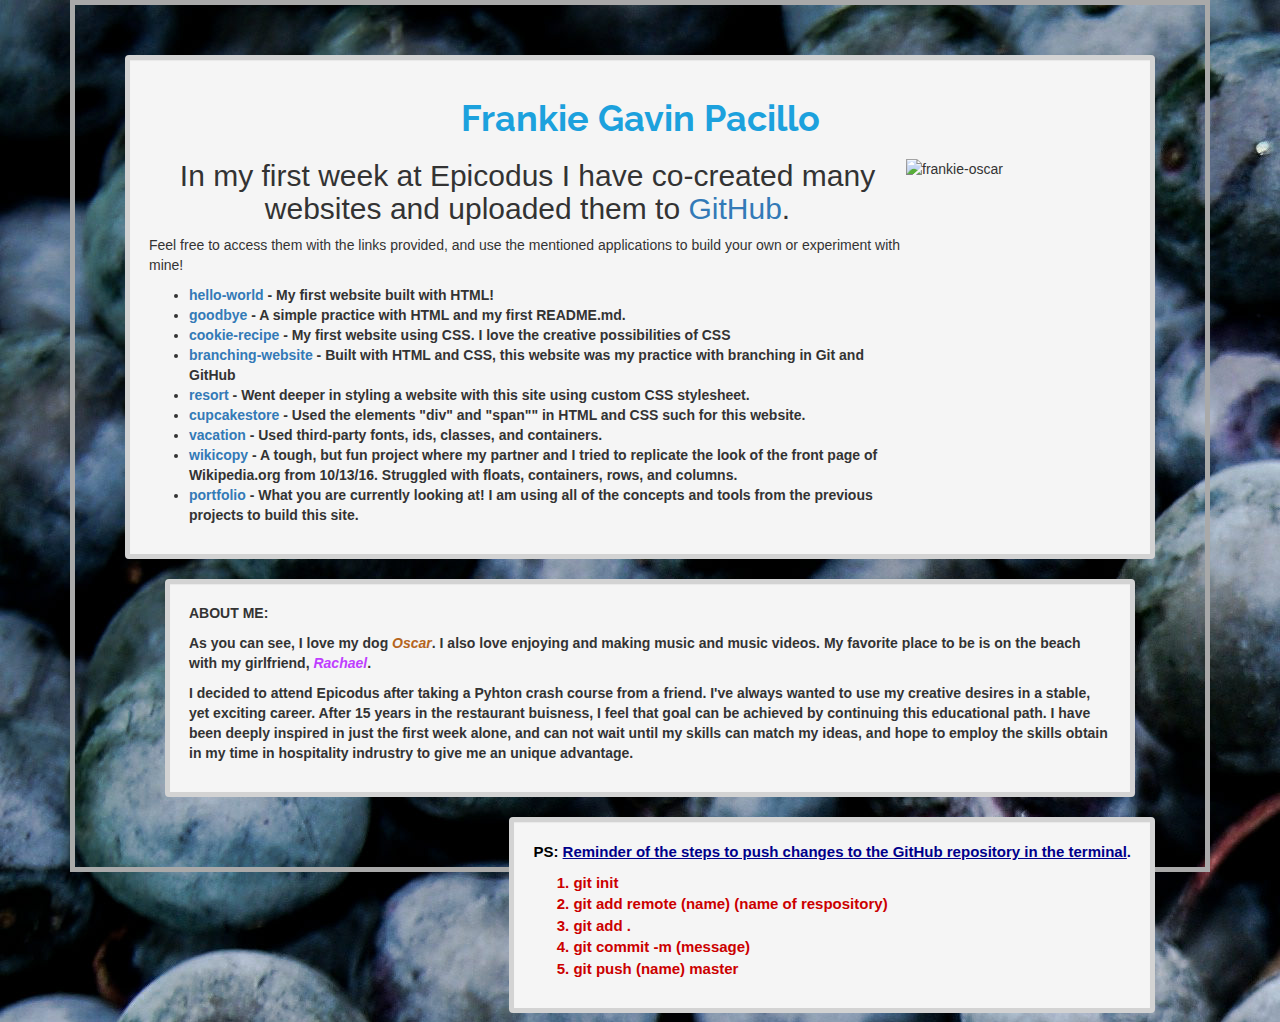
==== index.html @ 36d1aaa9 "add correct indentation to entire html file." ====
<!DOCTYPE html>
<html>
  <head>
    <meta charset="utf-8">
      <link href="css/bootstrap.css" rel ="stylesheet" type="text/css" media="all">
      <link href="css/styles.css" rel="stylesheet" type="text/css" media="all">
        <title>Portfolio</title>
  </head>
  <body background="background2.jpg">
  <body style="background-color:#d3d3d3;">
    <div class="container">
      <div class="box-model">
        <div class="well">
          <h1 id="header"><link href="https://fonts.googleapis.com/css?family=Raleway" rel="stylesheet">Frankie Gavin Pacillo</h1>
          <div class="center-picture"><img src="frankie.jpg"/ width="225" height="325"alt="frankie-oscar" align= "right">
            <h2><center>In my first week at Epicodus I have co-created many websites and uploaded them to <a href="https://github.com">GitHub</a>.</center></h2>
              <p>Feel free to access them with the links provided, and use the mentioned applications to build your own or experiment with mine!</p>
              <div class="mylinks">
                <ul>
                  <li><a href="https://github.com/frankieGP/hello-world">hello-world</a> - My first website built with HTML!</li>
                  <li><a href="https://github.com/frankieGP/goodbye">goodbye</a> - A simple practice with HTML and my first README.md.</li>
                  <li><a href="https://github.com/frankieGP/cookie-recipe">cookie-recipe</a> - My first website using CSS. I love the creative possibilities of CSS</li>
                  <li><a href="https://github.com/frankieGP/branching-website">branching-website</a> - Built with HTML and CSS, this website was my practice with branching in Git and GitHub</li>
                  <li><a href="https://github.com/frankieGP/resort">resort</a> - Went deeper in styling a website with this site using custom CSS stylesheet.</li>
                  <li><a href="https://github.com/frankieGP/cupcakestore">cupcakestore</a> - Used the elements "div" and "span"" in HTML and CSS such for this website.</li>
                  <li><a href="https://github.com/frankieGP/vacation">vacation</a> - Used third-party fonts, ids, classes, and containers.</li>
                  <li><a href="https://github.com/frankieGP/wikicopy">wikicopy</a> - A tough, but fun project where my partner and I tried to replicate the look of the front page of Wikipedia.org from 10/13/16. Struggled with floats, containers, rows, and columns.</li>
                  <li><a href="https://github.com/frankieGP/portfolio">portfolio</a> - What you are currently looking at! I am using all of the concepts and tools from the previous projects to build this site.</li>
                </ul>
              </div>
          </div>
        </div>
        <div class="aboutme">
          <div class="well">
            <p><strong>ABOUT ME:</strong></p>
            <p>As you can see, I love my dog <span class="oscar-brown"><em>Oscar</em></span>. I also love enjoying and making music and music videos. My favorite place to be is on the beach with my girlfriend, <span class="rachael-purple"><em>Rachael</em></span>.</p>
            <p> I decided to attend Epicodus after taking a Pyhton crash course from a friend. I've always wanted to use my creative desires in a stable, yet exciting career. After 15 years in the restaurant buisness, I feel that goal can be achieved by continuing this educational path. I have been deeply inspired in just the first week alone, and can not wait until my skills can match my ideas, and hope to employ the skills obtain in my time in hospitality indrustry to give me an unique advantage.</p>
          </div>
        </div>
        <div class="PS">
          <div class="well">
            <p><span id="darkblue"><b><font color = black>PS: </font color><u>Reminder of the steps to push changes to the GitHub repository in the terminal</u>.</b></span></p>
            <ol>
              <li>git init</li>
              <li>git add remote (name) (name of respository)</li>
              <li>git add .</li>
              <li>git commit -m (message)</li>
              <li>git push (name) master</li>
            </ol>
          </div>
        </div>
      </div>
    </div>
  </body>
</html>
---- css/styles.css ----
.box-model{
    border: 5px solid darkgrey;
    padding: 50px;
    border-spacing: 50px;
}
.oscar-brown {
  color: #B5651D;
}
.rachael-purple {
  color: #BF3EFF;
}
#header {
  color: #1ca1dd;
  text-align: center;
  font-family: 'Raleway', sans-serif;
  font-weight: bolder;
}
.mylinks {
  width: 75%;
  font-style: normal;
  font-weight: bold;
  font-family: Futura, "Trebuchet MS", Arial, sans-serif;
}
.center-picture {
  display: block;
  margin-left: auto;
  margin-right: auto;
}
.PS {
  height: 205px;
  float:right;
  font-size: 15px;
  color: #cc0000;
  font-weight: bold;
}
#darkblue {
  color: darkblue;
}
.aboutme {
  margin-left: 40px;
  margin-right: 20px;
  font-weight: bold;
}
.well {
  border: 5px solid lightgrey;
}
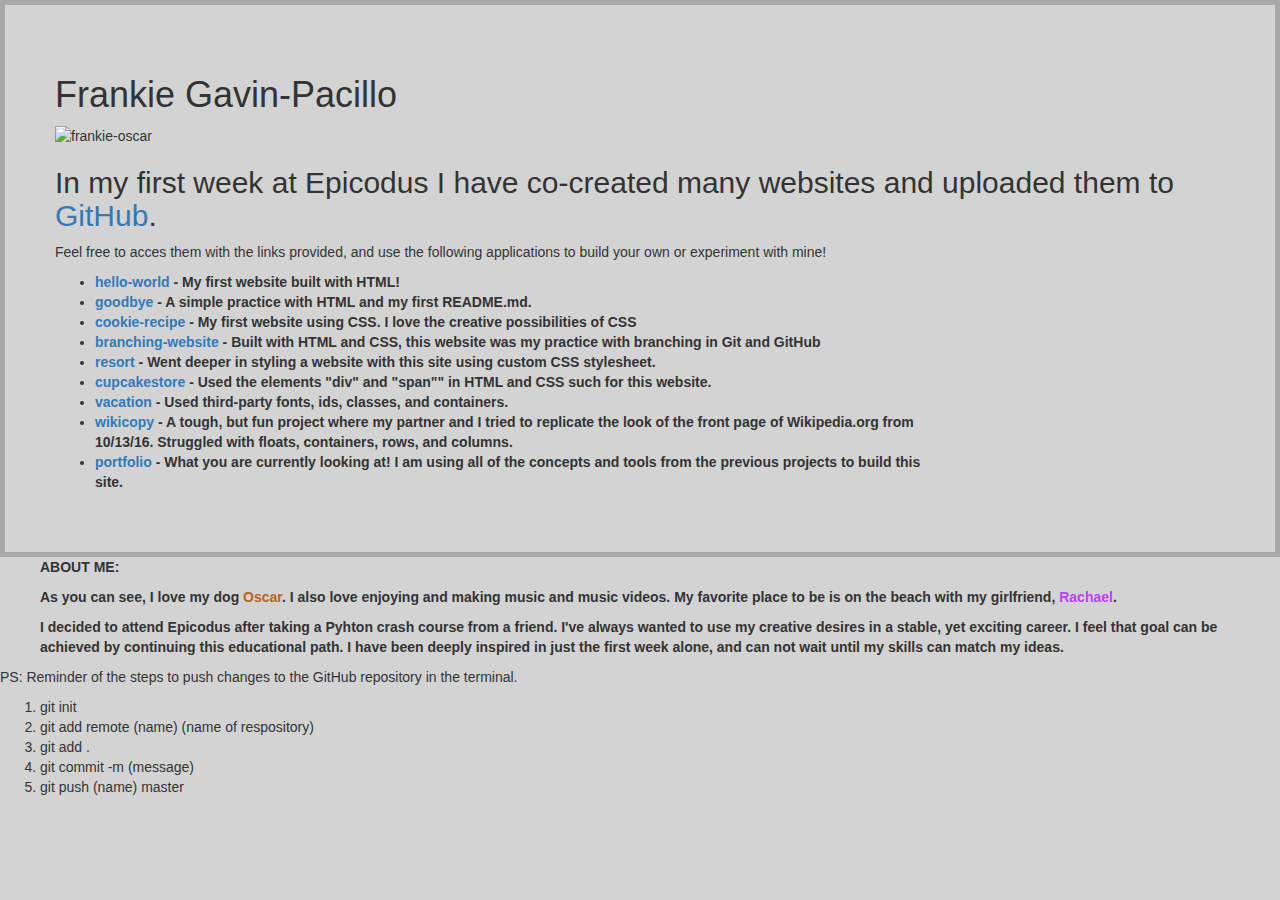
==== commit df4b6d8f: "correct the name of the html file to be able to open in github pages." ====
--- a/index.html
+++ b/index.html
@@ -2,54 +2,49 @@
 <html>
   <head>
     <meta charset="utf-8">
-      <link href="css/bootstrap.css" rel ="stylesheet" type="text/css" media="all">
-      <link href="css/styles.css" rel="stylesheet" type="text/css" media="all">
-        <title>Portfolio</title>
+    <link href="css/bootstrap.css" rel ="stylesheet" type="text/css" media="all">
+    <link href="css/styles.css" rel="stylesheet" type="text/css" media="all">
+    <title>Portfolio</title>
   </head>
-  <body background="background2.jpg">
+
   <body style="background-color:#d3d3d3;">
-    <div class="container">
-      <div class="box-model">
-        <div class="well">
-          <h1 id="header"><link href="https://fonts.googleapis.com/css?family=Raleway" rel="stylesheet">Frankie Gavin Pacillo</h1>
-          <div class="center-picture"><img src="frankie.jpg"/ width="225" height="325"alt="frankie-oscar" align= "right">
-            <h2><center>In my first week at Epicodus I have co-created many websites and uploaded them to <a href="https://github.com">GitHub</a>.</center></h2>
-              <p>Feel free to access them with the links provided, and use the mentioned applications to build your own or experiment with mine!</p>
-              <div class="mylinks">
-                <ul>
-                  <li><a href="https://github.com/frankieGP/hello-world">hello-world</a> - My first website built with HTML!</li>
-                  <li><a href="https://github.com/frankieGP/goodbye">goodbye</a> - A simple practice with HTML and my first README.md.</li>
-                  <li><a href="https://github.com/frankieGP/cookie-recipe">cookie-recipe</a> - My first website using CSS. I love the creative possibilities of CSS</li>
-                  <li><a href="https://github.com/frankieGP/branching-website">branching-website</a> - Built with HTML and CSS, this website was my practice with branching in Git and GitHub</li>
-                  <li><a href="https://github.com/frankieGP/resort">resort</a> - Went deeper in styling a website with this site using custom CSS stylesheet.</li>
-                  <li><a href="https://github.com/frankieGP/cupcakestore">cupcakestore</a> - Used the elements "div" and "span"" in HTML and CSS such for this website.</li>
-                  <li><a href="https://github.com/frankieGP/vacation">vacation</a> - Used third-party fonts, ids, classes, and containers.</li>
-                  <li><a href="https://github.com/frankieGP/wikicopy">wikicopy</a> - A tough, but fun project where my partner and I tried to replicate the look of the front page of Wikipedia.org from 10/13/16. Struggled with floats, containers, rows, and columns.</li>
-                  <li><a href="https://github.com/frankieGP/portfolio">portfolio</a> - What you are currently looking at! I am using all of the concepts and tools from the previous projects to build this site.</li>
-                </ul>
-              </div>
-          </div>
-        </div>
-        <div class="aboutme">
-          <div class="well">
-            <p><strong>ABOUT ME:</strong></p>
-            <p>As you can see, I love my dog <span class="oscar-brown"><em>Oscar</em></span>. I also love enjoying and making music and music videos. My favorite place to be is on the beach with my girlfriend, <span class="rachael-purple"><em>Rachael</em></span>.</p>
-            <p> I decided to attend Epicodus after taking a Pyhton crash course from a friend. I've always wanted to use my creative desires in a stable, yet exciting career. After 15 years in the restaurant buisness, I feel that goal can be achieved by continuing this educational path. I have been deeply inspired in just the first week alone, and can not wait until my skills can match my ideas, and hope to employ the skills obtain in my time in hospitality indrustry to give me an unique advantage.</p>
-          </div>
-        </div>
-        <div class="PS">
-          <div class="well">
-            <p><span id="darkblue"><b><font color = black>PS: </font color><u>Reminder of the steps to push changes to the GitHub repository in the terminal</u>.</b></span></p>
-            <ol>
-              <li>git init</li>
-              <li>git add remote (name) (name of respository)</li>
-              <li>git add .</li>
-              <li>git commit -m (message)</li>
-              <li>git push (name) master</li>
-            </ol>
-          </div>
-        </div>
-      </div>
+    <div class="box-model">
+    <div class="center">
+    <h1 id="header-color"><link href="https://fonts.googleapis.com/css?family=Raleway" rel="stylesheet">Frankie Gavin-Pacillo</h1>
+    <div class="center-picture"><img src="frankie.jpg"/ width="350" height="500"alt="frankie-oscar">
+   </div>
+   </div>
+      <h2><p>In my first week at Epicodus I have co-created many websites and uploaded them to <a href="https://github.com">GitHub</a>.</center></p></h2>
+      <p>Feel free to acces them with the links provided, and use the following applications to build your own or experiment with mine!</p>
+    <div class="mylinks">
+      <ul>
+        <li><a href="https://github.com/frankieGP/hello-world">hello-world</a> - My first website built with HTML!</li>
+        <li><a href="https://github.com/frankieGP/goodbye">goodbye</a> - A simple practice with HTML and my first README.md.</li>
+        <li><a href="https://github.com/frankieGP/cookie-recipe">cookie-recipe</a> - My first website using CSS. I love the creative possibilities of CSS</li>
+        <li><a href="https://github.com/frankieGP/branching-website">branching-website</a> - Built with HTML and CSS, this website was my practice with branching in Git and GitHub</li>
+        <li><a href="https://github.com/frankieGP/resort">resort</a> - Went deeper in styling a website with this site using custom CSS stylesheet.</li>
+        <li><a href="https://github.com/frankieGP/cupcakestore">cupcakestore</a> - Used the elements "div" and "span"" in HTML and CSS such for this website.</li>
+        <li><a href="https://github.com/frankieGP/vacation">vacation</a> - Used third-party fonts, ids, classes, and containers.</li>
+        <li><a href="https://github.com/frankieGP/wikicopy">wikicopy</a> - A tough, but fun project where my partner and I tried to replicate the look of the front page of Wikipedia.org from 10/13/16. Struggled with floats, containers, rows, and columns.</li>
+        <li><a href="https://github.com/frankieGP/portfolio">portfolio</a> - What you are currently looking at! I am using all of the concepts and tools from the previous projects to build this site.</li>
+    </div>
+    </div>
+      </ul>
+    <div class="aboutme"
+      <p><strong>ABOUT ME:</strong></p>
+      <p>As you can see, I love my dog <span class="oscar-brown">Oscar</span>. I also love enjoying and making music and music videos. My favorite place to be is on the beach with my girlfriend, <span class="rachael-purple">Rachael</span>.</p>
+      <p> I decided to attend Epicodus after taking a Pyhton crash course from a friend. I've always wanted to use my creative desires in a stable, yet exciting career. I feel that goal can be achieved by continuing this educational path. I have been deeply inspired in just the first week alone, and can not wait until my skills can match my ideas.</p>
+    </div>
+
+    <div class="float-right">
+      <p>PS: Reminder of the steps to push changes to the GitHub repository in the terminal.</p>
+      <ol>
+        <li>git init</li>
+        <li>git add remote (name) (name of respository)</li>
+        <li>git add .</li>
+        <li>git commit -m (message)</li>
+        <li>git push (name) master</li>
+      </ol>
     </div>
   </body>
 </html>
